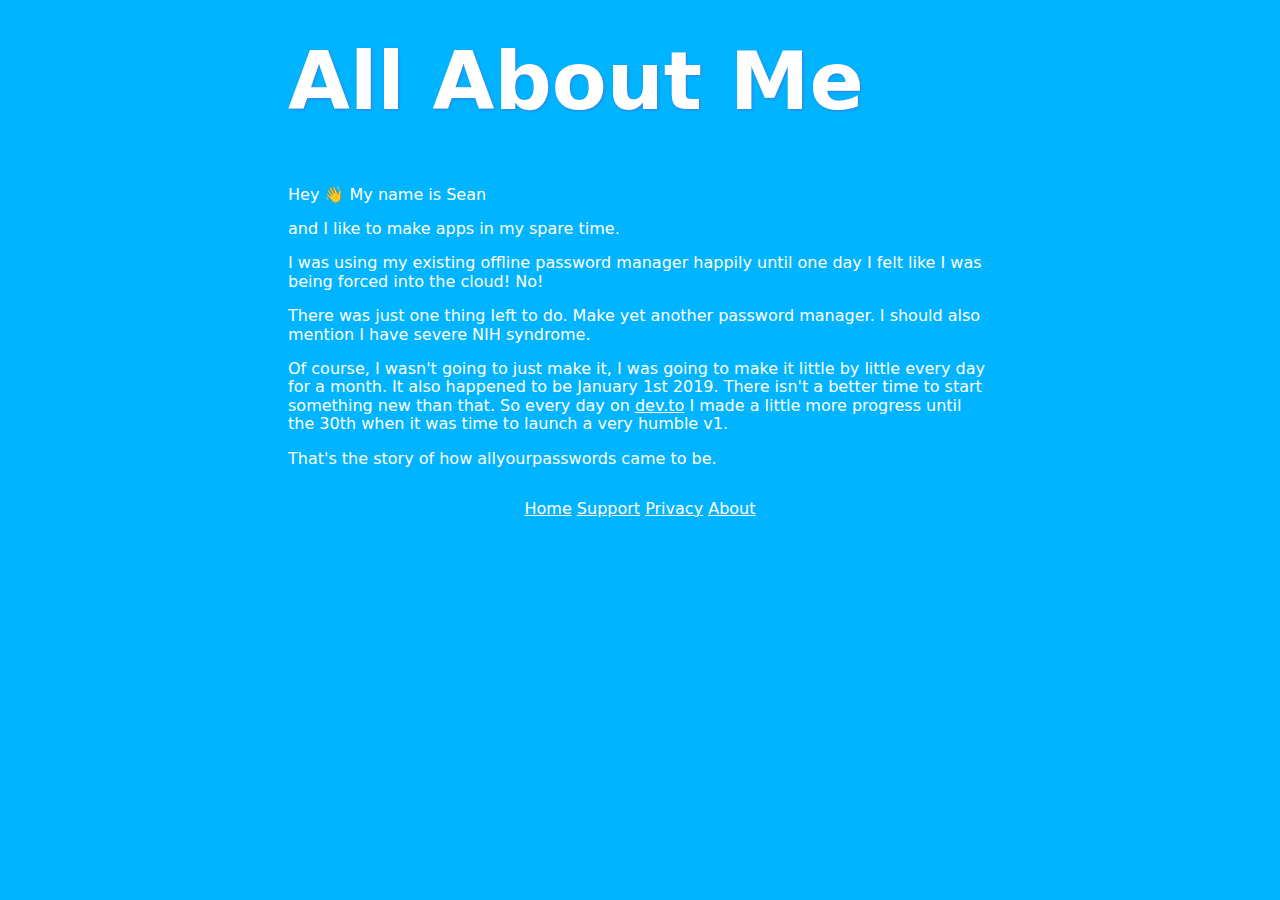
==== about.html @ d954a051 "Add more stuff" ====
<html>
  <head>
    <title>All Your Passwords</title>

    <meta charset="utf-8" />
    <meta name="viewport" content="width=device-width,initial-scale=1">
    <meta name="description" content="A macOS app for managing your passwords" />
    <meta name="image" content="https://allyourpasswords.com/social@2x.png" />
    <meta itemprop="name" content="All Your Passwords" />
    <meta itemprop="description" content="A macOS app for managing your passwords" />
    <meta itemprop="image" content="https://allyourpasswords.com/social@2x.png" />
    <meta name="twitter:card" content="summary_large_image" />
    <meta name="twitter:title" content="All Your Passwords" />
    <meta name="twitter:description" content="A macOS app for managing your passwords" />
    <meta name="twitter:site" content="@swlkr" />
    <meta name="twitter:creator" content="@swlkr" />
    <meta name="twitter:image:src" content="https://allyourpasswords.com/social@2x.png" />
    <meta property="og:title" content="All Your Passwords" />
    <meta property="og:description" content="A macOS app for managing your passwords" />
    <meta property="og:image" content="https://allyourpasswords.com/social@2x.png">
    <meta property="og:url" content="https://allyourpasswords.com" />
    <meta property="og:site_name" content="All Your Passwords" />
    <meta property="og:type" content="website" />

    <link rel="stylesheet" href="tachyons.min.css" />
    <link rel="stylesheet" href="index.css" />
    <link rel="shortcut icon" href="/favicon.ico" />
  </head>
  <body>
    <div class="mw7 center white pa4">
      <h1 class="mt0 f-subheadline-l f1 lh-title white" style="text-shadow: 1px 1px 3px #357EDD;">All About Me</h1>
      <p>
        Hey 👋

        My name is Sean
      </p>

      <p>
        and I like to make apps in my spare time.
      </p>

      <p>
        I was using my existing offline password manager happily until one day I felt like I was being forced into the cloud! No!
      </p>

      <p>
        There was just one thing left to do. Make yet another password manager. I should also mention I have severe NIH syndrome.
      </p>

      <p>
        Of course, I wasn't going to just make it, I was going to make it little by little every day for a month. It also happened to be
        January 1st 2019. There isn't a better time to start something new than that. So every day on <a href="https://dev.to/swlkr/day-1-making-a-native-macos-password-manager-for-people-who-hate-the-cloud-3j68" class="white">dev.to</a>
        I made a little more progress until the 30th when it was time to launch a very humble v1.
      </p>

      <p>
        That's the story of how allyourpasswords came to be.
      </p>
      <div class="bottom-0 pa3 tc white">
        <a href="/" class="white">Home</a>
        <a href="support.html" class="white">Support</a>
        <a href="privacy.html" class="white">Privacy</a>
        <a href="about.html" class="white">About</a>
      </div>
  </body>
</html>
---- index.css ----
body {
  font-family: system-ui, -apple-system, BlinkMacSystemFont, "Segoe UI", Roboto, Helvetica, Arial, sans-serif, "Apple Color Emoji", "Segoe UI Emoji", "Segoe UI Symbol";
  background: #00b4ff;
  color: #333;
  height: 100vh;
  margin: 0;
  padding: 0;
  overflow-x: hidden;
}

#background-wrap {
    bottom: 0;
  left: 0;
  padding-top: 50px;
  position: fixed;
  right: 0;
  top: 0;
  z-index: -1;
}

/* KEYFRAMES */

@-webkit-keyframes animateCloud {
    0% {
        margin-left: -500px;
    }
    100% {
        margin-left: 100%;
    }
}

@-moz-keyframes animateCloud {
    0% {
        margin-left: -500px;
    }
    100% {
        margin-left: 100%;
    }
}

@keyframes animateCloud {
    0% {
        margin-left: -500px;
    }
    100% {
        margin-left: 100%;
    }
}

.blue {
  color: #439EEE;
}

/* ANIMATIONS */

.x1 {
  -webkit-animation: animateCloud 35s linear infinite;
  -moz-animation: animateCloud 35s linear infinite;
  animation: animateCloud 35s linear infinite;

  -webkit-transform: scale(0.65);
  -moz-transform: scale(0.65);
  transform: scale(0.65);
}

.x2 {
  -webkit-animation: animateCloud 20s linear infinite;
  -moz-animation: animateCloud 20s linear infinite;
  animation: animateCloud 20s linear infinite;

  -webkit-transform: scale(0.3);
  -moz-transform: scale(0.3);
  transform: scale(0.3);
}

.x3 {
  -webkit-animation: animateCloud 30s linear infinite;
  -moz-animation: animateCloud 30s linear infinite;
  animation: animateCloud 30s linear infinite;

  -webkit-transform: scale(0.5);
  -moz-transform: scale(0.5);
  transform: scale(0.5);
}

/* OBJECTS */

.cloud {
  height: 120px;
  position: relative;
  width: 350px;
}
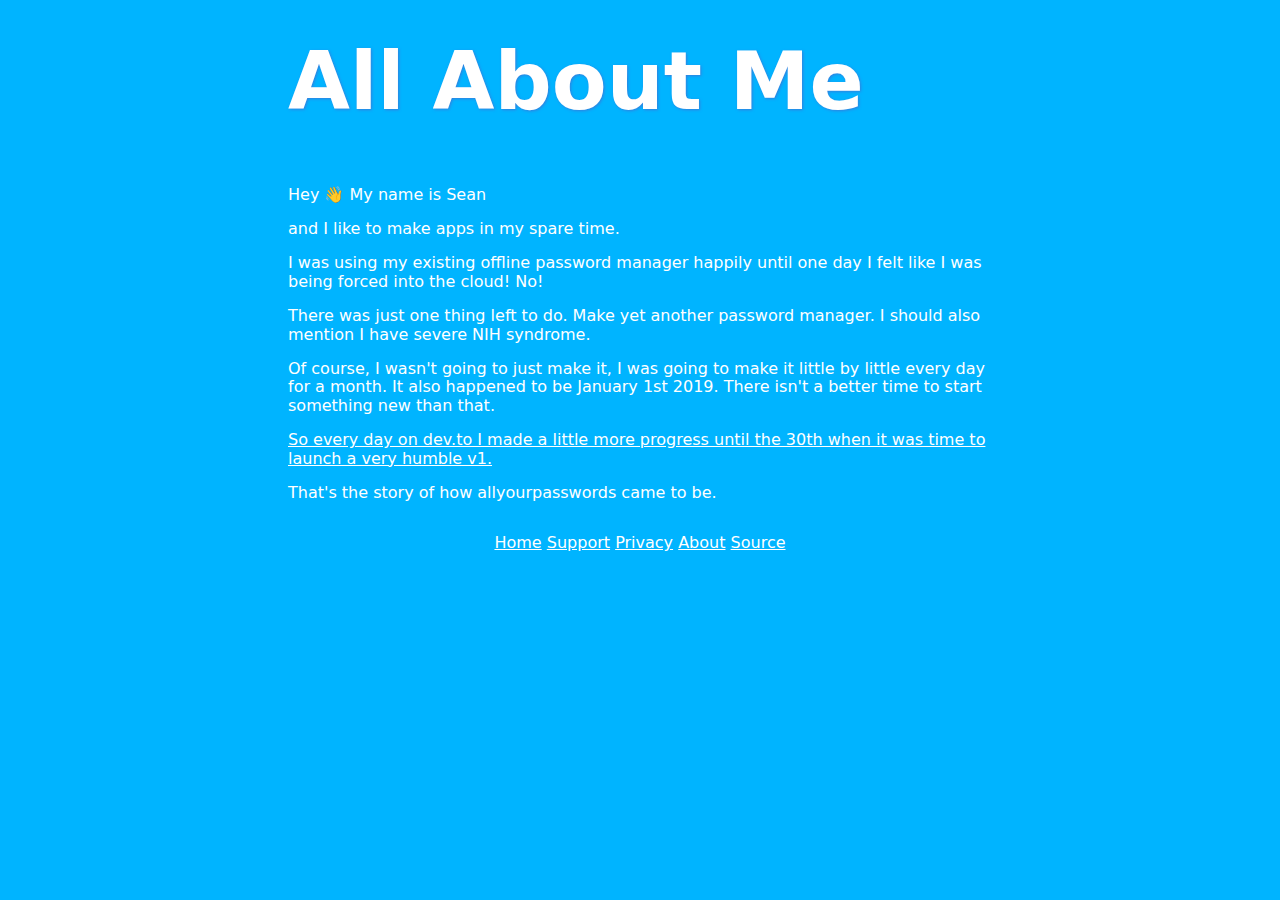
==== commit 9f3852b8: "Add source links better about page" ====
--- a/about.html
+++ b/about.html
@@ -49,8 +49,11 @@
 
       <p>
         Of course, I wasn't going to just make it, I was going to make it little by little every day for a month. It also happened to be
-        January 1st 2019. There isn't a better time to start something new than that. So every day on <a href="https://dev.to/swlkr/day-1-making-a-native-macos-password-manager-for-people-who-hate-the-cloud-3j68" class="white">dev.to</a>
-        I made a little more progress until the 30th when it was time to launch a very humble v1.
+        January 1st 2019. There isn't a better time to start something new than that.
+
+      </p>
+      <p><a href="https://dev.to/swlkr/day-1-making-a-native-macos-password-manager-for-people-who-hate-the-cloud-3j68" class="white">So every day on dev.to
+        I made a little more progress until the 30th when it was time to launch a very humble v1.</a>
       </p>
 
       <p>
@@ -61,6 +64,7 @@
         <a href="support.html" class="white">Support</a>
         <a href="privacy.html" class="white">Privacy</a>
         <a href="about.html" class="white">About</a>
+        <a href="https://github.com/swlkr/allyourpasswords" class="white">Source</a>
       </div>
   </body>
 </html>
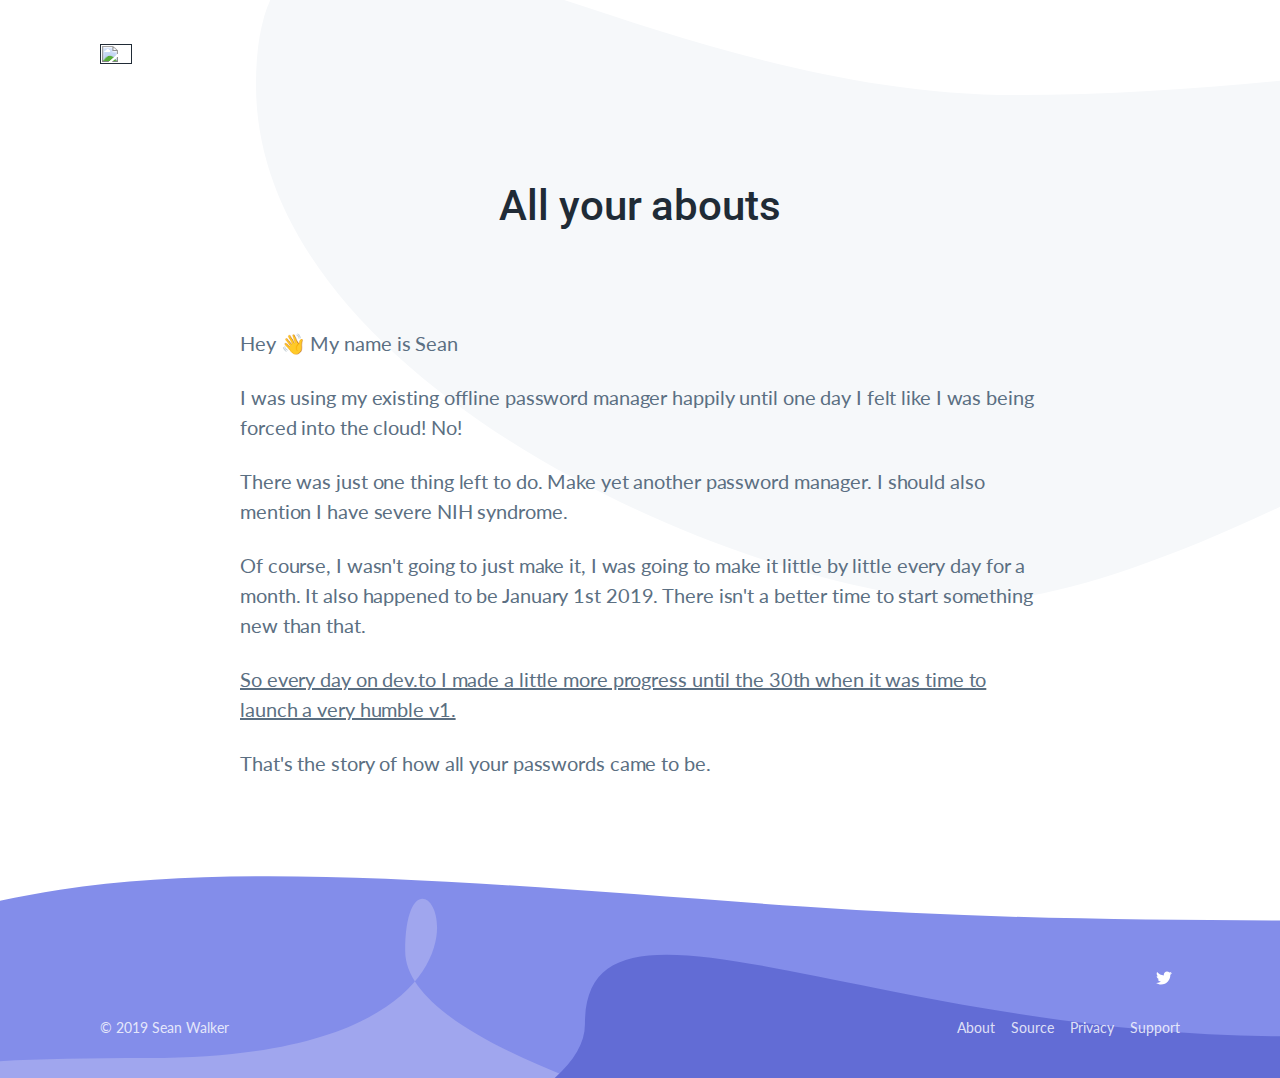
==== commit c8c946f3: "Completely change the lander" ====
--- a/about.html
+++ b/about.html
@@ -1,70 +1,135 @@
-<html>
-  <head>
-    <title>All Your Passwords</title>
+<!DOCTYPE html>
+<html lang="en">
+<head>
+  <meta charset="utf-8">
+  <meta http-equiv="X-UA-Compatible" content="IE=edge">
+  <meta name="viewport" content="width=device-width, initial-scale=1">
+  <title>All Your Passwords</title>
+  <link href="https://fonts.googleapis.com/css?family=Lato:400,400i|Roboto:500" rel="stylesheet">
+  <link rel="stylesheet" href="style.css">
+  <meta charset="utf-8" />
+  <meta name="msapplication-TileColor" content="#da532c">
+  <meta name="theme-color" content="#ffffff">
+  <meta name="viewport" content="width=device-width,initial-scale=1">
+  <meta name="description" content="A macOS app for managing your passwords" />
+  <meta name="image" content="https://allyourpasswords.com/social@2x.png" />
+  <meta itemprop="name" content="All Your Passwords" />
+  <meta itemprop="description" content="A macOS app for managing your passwords" />
+  <meta itemprop="image" content="https://allyourpasswords.com/social@2x.png" />
+  <meta name="twitter:card" content="summary_large_image" />
+  <meta name="twitter:title" content="All Your Passwords" />
+  <meta name="twitter:description" content="A macOS app for managing your passwords" />
+  <meta name="twitter:site" content="@swlkr" />
+  <meta name="twitter:creator" content="@swlkr" />
+  <meta name="twitter:image:src" content="https://allyourpasswords.com/social@2x.png" />
+  <meta property="og:title" content="All Your Passwords" />
+  <meta property="og:description" content="A macOS app for managing your passwords" />
+  <meta property="og:image" content="https://allyourpasswords.com/social@2x.png">
+  <meta property="og:url" content="https://allyourpasswords.com" />
+  <meta property="og:site_name" content="All Your Passwords" />
+  <meta property="og:type" content="website" />
 
-    <meta charset="utf-8" />
-    <meta name="viewport" content="width=device-width,initial-scale=1">
-    <meta name="description" content="A macOS app for managing your passwords" />
-    <meta name="image" content="https://allyourpasswords.com/social@2x.png" />
-    <meta itemprop="name" content="All Your Passwords" />
-    <meta itemprop="description" content="A macOS app for managing your passwords" />
-    <meta itemprop="image" content="https://allyourpasswords.com/social@2x.png" />
-    <meta name="twitter:card" content="summary_large_image" />
-    <meta name="twitter:title" content="All Your Passwords" />
-    <meta name="twitter:description" content="A macOS app for managing your passwords" />
-    <meta name="twitter:site" content="@swlkr" />
-    <meta name="twitter:creator" content="@swlkr" />
-    <meta name="twitter:image:src" content="https://allyourpasswords.com/social@2x.png" />
-    <meta property="og:title" content="All Your Passwords" />
-    <meta property="og:description" content="A macOS app for managing your passwords" />
-    <meta property="og:image" content="https://allyourpasswords.com/social@2x.png">
-    <meta property="og:url" content="https://allyourpasswords.com" />
-    <meta property="og:site_name" content="All Your Passwords" />
-    <meta property="og:type" content="website" />
+  <link rel="apple-touch-icon" sizes="180x180" href="/apple-touch-icon.png">
+  <link rel="icon" type="image/png" sizes="32x32" href="/favicon-32x32.png">
+  <link rel="icon" type="image/png" sizes="16x16" href="/favicon-16x16.png">
+  <link rel="manifest" href="/site.webmanifest">
+  <link rel="mask-icon" href="/safari-pinned-tab.svg" color="#5bbad5">
+  <link rel="shortcut icon" href="/favicon.ico" />
+</head>
+<body class="is-boxed has-animations">
+  <div class="body-wrap boxed-container">
+      <header class="site-header">
+          <div class="container">
+              <div class="site-header-inner">
+                  <div class="brand header-brand">
+                      <h1 class="m-0">
+                          <a href="">
+                            <img src="icon-256@2x.png" width="32" height="32" />
+                          </a>
+                      </h1>
+                  </div>
+              </div>
+          </div>
+      </header>
 
-    <link rel="stylesheet" href="tachyons.min.css" />
-    <link rel="stylesheet" href="index.css" />
-    <link rel="shortcut icon" href="/favicon.ico" />
-  </head>
-  <body>
-    <div class="mw7 center white pa4">
-      <h1 class="mt0 f-subheadline-l f1 lh-title white" style="text-shadow: 1px 1px 3px #357EDD;">All About Me</h1>
-      <p>
-        Hey 👋
+      <main>
+          <section class="hero text-center">
+              <div class="container-sm">
+                  <div class="hero-inner">
+                      <h1 class="hero-title h2-mobile mt-0 is-revealing">All your abouts</h1>
+                      <div class="hero-form newsletter-form field field-grouped is-revealing">
+                      </div>
+                      <div class="hero-browser">
 
-        My name is Sean
-      </p>
+                          <div class="hero-browser-inner is-revealing" style="text-align: left">
+                            <p>
+                              Hey 👋
 
-      <p>
-        and I like to make apps in my spare time.
-      </p>
+                              My name is Sean
+                            </p>
 
-      <p>
-        I was using my existing offline password manager happily until one day I felt like I was being forced into the cloud! No!
-      </p>
+                            <p>
+                              I was using my existing offline password manager happily until one day I felt like I was being forced into the cloud! No!
+                            </p>
 
-      <p>
-        There was just one thing left to do. Make yet another password manager. I should also mention I have severe NIH syndrome.
-      </p>
+                            <p>
+                              There was just one thing left to do. Make yet another password manager. I should also mention I have severe NIH syndrome.
+                            </p>
 
-      <p>
-        Of course, I wasn't going to just make it, I was going to make it little by little every day for a month. It also happened to be
-        January 1st 2019. There isn't a better time to start something new than that.
+                            <p>
+                              Of course, I wasn't going to just make it, I was going to make it little by little every day for a month. It also happened to be
+                              January 1st 2019. There isn't a better time to start something new than that.
 
-      </p>
-      <p><a href="https://dev.to/swlkr/day-1-making-a-native-macos-password-manager-for-people-who-hate-the-cloud-3j68" class="white">So every day on dev.to
-        I made a little more progress until the 30th when it was time to launch a very humble v1.</a>
-      </p>
+                            </p>
+                            <p><a href="https://dev.to/swlkr/day-1-making-a-native-macos-password-manager-for-people-who-hate-the-cloud-3j68" class="white">So every day on dev.to
+                              I made a little more progress until the 30th when it was time to launch a very humble v1.</a>
+                            </p>
 
-      <p>
-        That's the story of how allyourpasswords came to be.
-      </p>
-      <div class="bottom-0 pa3 tc white">
-        <a href="/" class="white">Home</a>
-        <a href="support.html" class="white">Support</a>
-        <a href="privacy.html" class="white">Privacy</a>
-        <a href="about.html" class="white">About</a>
-        <a href="https://github.com/swlkr/allyourpasswords" class="white">Source</a>
-      </div>
-  </body>
+                            <p>
+                              That's the story of how all your passwords came to be.
+                            </p>
+                          </div>
+                      </div>
+                  </div>
+              </div>
+          </section>
+      </main>
+
+      <footer class="site-footer text-light">
+          <div class="container">
+              <div class="site-footer-inner">
+                  <div class="brand footer-brand">
+                  </div>
+                  <ul class="footer-links list-reset">
+                      <li>
+                          <a href="about.html">About</a>
+                      </li>
+                      <li>
+                          <a href="https://github.com/swlkr/allyourpasswords">Source</a>
+                      </li>
+                      <li>
+                          <a href="privacy.html">Privacy</a>
+                      </li>
+                      <li>
+                          <a href="support.html">Support</a>
+                      </li>
+                  </ul>
+                  <ul class="footer-social-links list-reset">
+                      <li>
+                          <a href="https://twitter.com/swlkr">
+                              <span class="screen-reader-text">Twitter</span>
+                              <svg width="16" height="16" xmlns="http://www.w3.org/2000/svg">
+                                  <path d="M16 3c-.6.3-1.2.4-1.9.5.7-.4 1.2-1 1.4-1.8-.6.4-1.3.6-2.1.8-.6-.6-1.5-1-2.4-1-1.7 0-3.2 1.5-3.2 3.3 0 .3 0 .5.1.7-2.7-.1-5.2-1.4-6.8-3.4-.3.5-.4 1-.4 1.7 0 1.1.6 2.1 1.5 2.7-.5 0-1-.2-1.5-.4C.7 7.7 1.8 9 3.3 9.3c-.3.1-.6.1-.9.1-.2 0-.4 0-.6-.1.4 1.3 1.6 2.3 3.1 2.3-1.1.9-2.5 1.4-4.1 1.4H0c1.5.9 3.2 1.5 5 1.5 6 0 9.3-5 9.3-9.3v-.4C15 4.3 15.6 3.7 16 3z" fill="#FFFFFF"/>
+                              </svg>
+                          </a>
+                      </li>
+                  </ul>
+                  <div class="footer-copyright">&copy; 2019 Sean Walker</div>
+              </div>
+          </div>
+      </footer>
+  </div>
+
+  <script src="main.js"></script>
+</body>
 </html>
--- a/style.css
+++ b/style.css
@@ -0,0 +1,3 @@
+html{line-height:1.15;-ms-text-size-adjust:100%;-webkit-text-size-adjust:100%}body{margin:0}article,aside,footer,header,nav,section{display:block}h1{font-size:2em;margin:0.67em 0}figcaption,figure,main{display:block}figure{margin:1em 40px}hr{box-sizing:content-box;height:0;overflow:visible}pre{font-family:monospace, monospace;font-size:1em}a{background-color:transparent;-webkit-text-decoration-skip:objects}abbr[title]{border-bottom:none;text-decoration:underline;-webkit-text-decoration:underline dotted;text-decoration:underline dotted}b,strong{font-weight:inherit}b,strong{font-weight:bolder}code,kbd,samp{font-family:monospace, monospace;font-size:1em}dfn{font-style:italic}mark{background-color:#ff0;color:#000}small{font-size:80%}sub,sup{font-size:75%;line-height:0;position:relative;vertical-align:baseline}sub{bottom:-0.25em}sup{top:-0.5em}audio,video{display:inline-block}audio:not([controls]){display:none;height:0}img{border-style:none}svg:not(:root){overflow:hidden}button,input,optgroup,select,textarea{font-family:sans-serif;font-size:100%;line-height:1.15;margin:0}button,input{overflow:visible}button,select{text-transform:none}button,html [type="button"],[type="reset"],[type="submit"]{-webkit-appearance:button}button::-moz-focus-inner,[type="button"]::-moz-focus-inner,[type="reset"]::-moz-focus-inner,[type="submit"]::-moz-focus-inner{border-style:none;padding:0}button:-moz-focusring,[type="button"]:-moz-focusring,[type="reset"]:-moz-focusring,[type="submit"]:-moz-focusring{outline:1px dotted ButtonText}fieldset{padding:0.35em 0.75em 0.625em}legend{box-sizing:border-box;color:inherit;display:table;max-width:100%;padding:0;white-space:normal}progress{display:inline-block;vertical-align:baseline}textarea{overflow:auto}[type="checkbox"],[type="radio"]{box-sizing:border-box;padding:0}[type="number"]::-webkit-inner-spin-button,[type="number"]::-webkit-outer-spin-button{height:auto}[type="search"]{-webkit-appearance:textfield;outline-offset:-2px}[type="search"]::-webkit-search-cancel-button,[type="search"]::-webkit-search-decoration{-webkit-appearance:none}::-webkit-file-upload-button{-webkit-appearance:button;font:inherit}details,menu{display:block}summary{display:list-item}canvas{display:inline-block}template{display:none}[hidden]{display:none}html{box-sizing:border-box}*,*:before,*:after{box-sizing:inherit}body{background:#fff;-moz-osx-font-smoothing:grayscale;-webkit-font-smoothing:antialiased}hr{border:0;display:block;height:1px;background:#E3E7EB;background:linear-gradient(to right, rgba(227,231,235,0.1) 0, rgba(227,231,235,0.6) 50%, rgba(227,231,235,0.1) 100%);margin-top:24px;margin-bottom:24px}ul,ol{margin-top:0;margin-bottom:24px;padding-left:24px}ul{list-style:disc}ol{list-style:decimal}li>ul,li>ol{margin-bottom:0}dl{margin-top:0;margin-bottom:24px}dt{font-weight:700}dd{margin-left:24px;margin-bottom:24px}img{height:auto;max-width:100%;vertical-align:middle}figure{margin:24px 0}figcaption{font-size:16px;line-height:24px;padding:8px 0}img,svg{display:block}table{border-collapse:collapse;margin-bottom:24px;width:100%}tr{border-bottom:1px solid #E3E7EB}th{text-align:left}th,td{padding:10px 16px}th:first-child,td:first-child{padding-left:0}th:last-child,td:last-child{padding-right:0}html{font-size:18px;line-height:27px}@media (min-width: 641px){html{font-size:20px;line-height:30px;letter-spacing:-0.1px}}body{color:#5B6F82;font-size:1rem}body,button,input,select,textarea{font-family:"Lato", sans-serif}a{color:inherit;text-decoration:underline}a:hover,a:active{outline:0;text-decoration:none}h1,h2,h3,h4,h5,h6,.h1,.h2,.h3,.h4,.h5,.h6{clear:both;color:#202B36;font-family:"Roboto", sans-serif;font-weight:500}h1,.h1{font-size:36px;line-height:46px;letter-spacing:-0.2px}@media (min-width: 641px){h1,.h1{font-size:42px;line-height:52px;letter-spacing:-0.1px}}h2,.h2{font-size:30px;line-height:40px;letter-spacing:-0.1px}@media (min-width: 641px){h2,.h2{font-size:36px;line-height:46px;letter-spacing:-0.2px}}h3,.h3,blockquote{font-size:20px;line-height:30px;letter-spacing:-0.1px}@media (min-width: 641px){h3,.h3,blockquote{font-size:30px;line-height:40px;letter-spacing:-0.1px}}h4,h5,h6,.h4,.h5,.h6{font-size:18px;line-height:27px;letter-spacing:-0.1px}@media (min-width: 641px){h4,h5,h6,.h4,.h5,.h6{font-size:20px;line-height:30px;letter-spacing:-0.1px}}@media (max-width: 640px){.h1-mobile{font-size:36px;line-height:46px;letter-spacing:-0.2px}.h2-mobile{font-size:30px;line-height:40px;letter-spacing:-0.1px}.h3-mobile{font-size:20px;line-height:30px;letter-spacing:-0.1px}.h4-mobile,.h5-mobile,.h6-mobile{font-size:18px;line-height:27px;letter-spacing:-0.1px}}.text-light{color:rgba(255,255,255,0.8)}.text-light a{color:rgba(255,255,255,0.8)}.text-light h1,.text-light h2,.text-light h3,.text-light h4,.text-light h5,.text-light h6,.text-light .h1,.text-light .h2,.text-light .h3,.text-light .h4,.text-light .h5,.text-light .h6{color:#fff !important}.text-sm{font-size:18px;line-height:27px;letter-spacing:-0.1px}.text-xs{font-size:16px;line-height:24px;letter-spacing:-0.1px}h1,h2,.h1,.h2{margin-top:48px;margin-bottom:16px}h3,.h3{margin-top:36px;margin-bottom:12px}h4,h5,h6,.h4,.h5,.h6{margin-top:24px;margin-bottom:4px}p{margin-top:0;margin-bottom:24px}dfn,cite,em,i{font-style:italic}blockquote{color:#92A2B1;font-style:italic;margin-top:24px;margin-bottom:24px;margin-left:24px}blockquote::before{content:"\201C"}blockquote::after{content:"\201D"}blockquote p{display:inline}address{color:#5B6F82;border-width:1px 0;border-style:solid;border-color:#E3E7EB;padding:24px 0;margin:0 0 24px}pre,pre h1,pre h2,pre h3,pre h4,pre h5,pre h6,pre .h1,pre .h2,pre .h3,pre .h4,pre .h5,pre .h6{font-family:"Courier 10 Pitch", Courier, monospace}pre,code,kbd,tt,var{background:#F6F8FA}pre{font-size:16px;line-height:24px;margin-bottom:1.6em;max-width:100%;overflow:auto;padding:24px;margin-top:24px;margin-bottom:24px}code,kbd,tt,var{font-family:Monaco, Consolas, "Andale Mono", "DejaVu Sans Mono", monospace;font-size:16px;padding:2px 4px}abbr,acronym{cursor:help}mark,ins{text-decoration:none}small{font-size:18px;line-height:27px;letter-spacing:-0.1px}b,strong{font-weight:700}button,input,select,textarea,label{font-size:18px;line-height:27px}.container,.container-sm{width:100%;margin:0 auto;padding-left:16px;padding-right:16px}@media (min-width: 481px){.container,.container-sm{padding-left:24px;padding-right:24px}}.container{max-width:1128px}.container-sm{max-width:848px}.container .container-sm{max-width:800px;padding-left:0;padding-right:0}.screen-reader-text{clip:rect(1px, 1px, 1px, 1px);position:absolute !important;height:1px;width:1px;overflow:hidden;word-wrap:normal !important}.screen-reader-text:focus{border-radius:2px;box-shadow:0 0 2px 2px rgba(0,0,0,0.6);clip:auto !important;display:block;font-size:13px;letter-spacing:0px;font-weight:700;line-height:16px;text-transform:uppercase;text-decoration:none;background-color:#fff;color:#4992F0 !important;border:none;height:auto;left:8px;padding:16px 32px;top:8px;width:auto;z-index:100000}.list-reset{list-style:none;padding:0}.text-left{text-align:left}.text-center{text-align:center}.text-right{text-align:right}.text-primary{color:#4992F0}.text-secondary{color:#838DEA}.has-top-divider{position:relative}.has-top-divider::before{content:'';position:absolute;top:0;left:0;width:100%;display:block;height:1px;background:#E3E7EB;background:linear-gradient(to right, rgba(227,231,235,0.1) 0, rgba(227,231,235,0.6) 50%, rgba(227,231,235,0.1) 100%)}.has-bottom-divider{position:relative}.has-bottom-divider::after{content:'';position:absolute;bottom:0;left:0;width:100%;display:block;height:1px;background:#E3E7EB;background:linear-gradient(to right, rgba(227,231,235,0.1) 0, rgba(227,231,235,0.6) 50%, rgba(227,231,235,0.1) 100%)}.m-0{margin:0}.mt-0{margin-top:0}.mr-0{margin-right:0}.mb-0{margin-bottom:0}.ml-0{margin-left:0}.m-8{margin:8px}.mt-8{margin-top:8px}.mr-8{margin-right:8px}.mb-8{margin-bottom:8px}.ml-8{margin-left:8px}.m-16{margin:16px}.mt-16{margin-top:16px}.mr-16{margin-right:16px}.mb-16{margin-bottom:16px}.ml-16{margin-left:16px}.m-24{margin:24px}.mt-24{margin-top:24px}.mr-24{margin-right:24px}.mb-24{margin-bottom:24px}.ml-24{margin-left:24px}.m-32{margin:32px}.mt-32{margin-top:32px}.mr-32{margin-right:32px}.mb-32{margin-bottom:32px}.ml-32{margin-left:32px}.m-40{margin:40px}.mt-40{margin-top:40px}.mr-40{margin-right:40px}.mb-40{margin-bottom:40px}.ml-40{margin-left:40px}.m-48{margin:48px}.mt-48{margin-top:48px}.mr-48{margin-right:48px}.mb-48{margin-bottom:48px}.ml-48{margin-left:48px}.m-56{margin:56px}.mt-56{margin-top:56px}.mr-56{margin-right:56px}.mb-56{margin-bottom:56px}.ml-56{margin-left:56px}.m-64{margin:64px}.mt-64{margin-top:64px}.mr-64{margin-right:64px}.mb-64{margin-bottom:64px}.ml-64{margin-left:64px}.p-0{padding:0}.pt-0{padding-top:0}.pr-0{padding-right:0}.pb-0{padding-bottom:0}.pl-0{padding-left:0}.p-8{padding:8px}.pt-8{padding-top:8px}.pr-8{padding-right:8px}.pb-8{padding-bottom:8px}.pl-8{padding-left:8px}.p-16{padding:16px}.pt-16{padding-top:16px}.pr-16{padding-right:16px}.pb-16{padding-bottom:16px}.pl-16{padding-left:16px}.p-24{padding:24px}.pt-24{padding-top:24px}.pr-24{padding-right:24px}.pb-24{padding-bottom:24px}.pl-24{padding-left:24px}.p-32{padding:32px}.pt-32{padding-top:32px}.pr-32{padding-right:32px}.pb-32{padding-bottom:32px}.pl-32{padding-left:32px}.p-40{padding:40px}.pt-40{padding-top:40px}.pr-40{padding-right:40px}.pb-40{padding-bottom:40px}.pl-40{padding-left:40px}.p-48{padding:48px}.pt-48{padding-top:48px}.pr-48{padding-right:48px}.pb-48{padding-bottom:48px}.pl-48{padding-left:48px}.p-56{padding:56px}.pt-56{padding-top:56px}.pr-56{padding-right:56px}.pb-56{padding-bottom:56px}.pl-56{padding-left:56px}.p-64{padding:64px}.pt-64{padding-top:64px}.pr-64{padding-right:64px}.pb-64{padding-bottom:64px}.pl-64{padding-left:64px}.sr .has-animations .is-revealing{visibility:hidden}.input,.textarea{background-color:#fff;border-width:1px;border-style:solid;border-color:#E3E7EB;color:#5B6F82;max-width:100%;width:100%}.input::-webkit-input-placeholder,.textarea::-webkit-input-placeholder{color:#92A2B1}.input:-ms-input-placeholder,.textarea:-ms-input-placeholder{color:#92A2B1}.input::-ms-input-placeholder,.textarea::-ms-input-placeholder{color:#92A2B1}.input::placeholder,.textarea::placeholder{color:#92A2B1}.input::-ms-input-placeholder,.textarea::-ms-input-placeholder{color:#92A2B1}.input:-ms-input-placeholder,.textarea:-ms-input-placeholder{color:#92A2B1}.input:hover,.textarea:hover{border-color:#d4dae0}.input:active,.input:focus,.textarea:active,.textarea:focus{outline:none;border-color:#4992F0}.input[disabled],.textarea[disabled]{cursor:not-allowed;background-color:#F6F8FA;border-color:#F6F8FA}.input{-moz-appearance:none;-webkit-appearance:none;font-size:16px;letter-spacing:-0.1px;line-height:20px;border-radius:2px;padding:13px 16px;height:48px;box-shadow:none}.input .inline-input{display:inline;width:auto}.textarea{display:block;min-width:100%;resize:vertical}.textarea .inline-textarea{display:inline;width:auto}.field-grouped>.control:not(:last-child){margin-bottom:8px}@media (min-width: 641px){.field-grouped{display:flex}.field-grouped>.control{flex-shrink:0}.field-grouped>.control.control-expanded{flex-grow:1;flex-shrink:1}.field-grouped>.control:not(:last-child){margin-bottom:0;margin-right:8px}}.button{display:inline-flex;font-size:13px;letter-spacing:0px;font-weight:700;line-height:16px;text-transform:uppercase;text-decoration:none !important;background-color:#fff;color:#4992F0 !important;border:none;border-radius:2px;cursor:pointer;justify-content:center;padding:16px 32px;height:48px;text-align:center;white-space:nowrap}.button:active{outline:0}.button::before{border-radius:2px}.button-shadow{position:relative}.button-shadow::before{content:'';position:absolute;top:0;right:0;bottom:0;left:0;box-shadow:0 8px 24px rgba(32,43,54,0.12);mix-blend-mode:multiply;transition:box-shadow .15s ease}.button-shadow:hover::before{box-shadow:0 8px 24px rgba(32,43,54,0.25)}.button-sm{padding:8px 24px;height:32px}.button-sm.button-shadow::before{box-shadow:0 4px 16px rgba(32,43,54,0.12)}.button-sm.button-shadow:hover::before{box-shadow:0 4px 16px rgba(32,43,54,0.25)}.button-primary{color:#fff !important;transition:background .15s ease}.button-primary{background:#2e83ef;background:linear-gradient(65deg, #1274ED 0, #4992F0 100%)}.button-primary:hover{background:#3386ef;background:linear-gradient(65deg, #1777ed 0, #4e95f0 100%)}.button-block{display:flex}.site-header{position:relative;padding:24px 0}.site-header::before{content:'';position:absolute;top:0;left:16%;width:84%;height:500px;background-image:url([data-uri]);background-size:1140px 500px;background-repeat:no-repeat}.site-header-inner{position:relative;display:flex;justify-content:space-between;align-items:center}.header-links{display:inline-flex}.header-links li{display:inline-flex}.header-links a:not(.button){font-size:13px;line-height:18px;letter-spacing:0px;font-weight:700;color:#5B6F82;text-transform:uppercase;text-decoration:none;line-height:16px;padding:8px 24px}.header-links a:not(.button):hover,.header-links a:not(.button):active{color:#202B36}@media (min-width: 641px){.site-header{position:relative;padding:24px 0}.site-header::before{top:-50%;left:20%;width:80%;height:651px;background-size:1480px 651px}}.hero{position:relative;padding-top:40px;padding-bottom:40px}.hero-paragraph{margin-bottom:32px}.hero-browser{position:relative;margin-top:80px}.hero-browser-inner{position:relative}.hero-browser-inner svg{width:100%;height:auto;overflow:visible}.bubble-1,.bubble-2,.bubble-3,.bubble-4{position:absolute}.bubble-1 svg,.bubble-2 svg,.bubble-3 svg,.bubble-4 svg{height:auto}.bubble-1{top:-15px;left:70px}.bubble-1 svg{width:34px}.bubble-2{bottom:0;right:-30px}.bubble-2 svg{width:78px}.bubble-3{left:-40px;bottom:-40px}.bubble-3 svg{width:143px}.bubble-4{top:-25px;right:-54px}.bubble-4 svg{width:104px}@media (min-width: 641px){.hero{padding-top:80px;padding-bottom:120px}.hero-paragraph{margin-bottom:40px;padding-left:72px;padding-right:72px}.bubble-1 svg,.bubble-2 svg,.bubble-3 svg,.bubble-4 svg{width:auto}.bubble-1{top:85px;left:-30px}.bubble-2{bottom:-8px;right:-75px}.bubble-3{left:-140px;bottom:-120px}.bubble-4{top:-35px;right:-110px}}.features{position:relative}.features::before{content:'';position:absolute;bottom:0;left:0;width:100%;height:482px;background-image:url([data-uri]);background-size:1205px 482px;background-repeat:no-repeat}.features-wrap{display:flex;flex-wrap:wrap;justify-content:center;margin-right:-12px;margin-left:-12px}.features-wrap:first-child{margin-top:-8px}.features-wrap:last-child{margin-bottom:-8px}.feature{padding:8px 12px;width:368px;max-width:344px;flex-grow:1}.feature-inner{height:100%}.feature-icon{position:relative;display:flex;justify-content:center;background:#fff;border-radius:50%}.feature-icon::before{content:'';position:absolute;top:0;width:80px;height:80px;border-radius:50%;box-shadow:0 16px 48px #E3E7EB;mix-blend-mode:multiply}@supports (-ms-ime-align: auto){.feature-icon::before{box-shadow:0 16px 48px rgba(32,43,54,0.12)}}.feature-title{margin-top:20px}@media (min-width: 641px){.features::before{left:55%;width:45%}.features-wrap:first-child{margin-top:-32px}.features-wrap:last-child{margin-bottom:-32px}.feature{padding:32px 12px}.feature-title{margin-top:16px}}.newsletter .section-inner{padding-bottom:64px}.newsletter .section-paragraph{margin-bottom:32px}.newsletter-form{max-width:475px;margin:0 auto}@media (min-width: 641px){.newsletter .section-inner{padding-bottom:120px}.newsletter .section-paragraph{margin-bottom:40px;padding-left:72px;padding-right:72px}}.is-boxed{background:#F6F8FA}.body-wrap{background:#fff;overflow:hidden;display:flex;flex-direction:column;min-height:100vh}.boxed-container{max-width:1440px;margin:0 auto;box-shadow:0 16px 48px #E3E7EB}@supports (-ms-ime-align: auto){.boxed-container{box-shadow:0 16px 48px rgba(32,43,54,0.12)}}main{flex:1 0 auto}.section-inner{position:relative;padding-top:48px;padding-bottom:48px}@media (min-width: 641px){.section-inner{padding-top:80px;padding-bottom:80px}}.site-footer{position:relative;font-size:14px;line-height:20px;letter-spacing:0px}.site-footer::before{content:'';position:absolute;bottom:0;left:0;width:100%;height:259px;background-image:url([data-uri]);background-size:1440px 259px;background-repeat:no-repeat}.site-footer a{color:rgba(255,255,255,0.8);text-decoration:none}.site-footer a:hover,.site-footer a:active{color:#fff;text-decoration:underline}.site-footer-inner{position:relative;display:flex;flex-wrap:wrap;padding-top:40px;padding-bottom:40px}.footer-brand,.footer-links,.footer-social-links,.footer-copyright{flex:none;width:100%;display:inline-flex;justify-content:center}.footer-brand,.footer-links,.footer-social-links{margin-bottom:24px}.footer-links li+li,.footer-social-links li+li{margin-left:16px}.footer-social-links li{display:inline-flex}.footer-social-links li a{padding:8px}@media (min-width: 641px){.site-footer::before{height:202px}.site-footer-inner{justify-content:space-between}.footer-brand,.footer-links,.footer-social-links,.footer-copyright{flex:50%}.footer-brand,.footer-copyright{justify-content:flex-start}.footer-links,.footer-social-links{justify-content:flex-end}.footer-links{order:1;margin-bottom:0}}
+
+/*# sourceMappingURL=[data-uri] */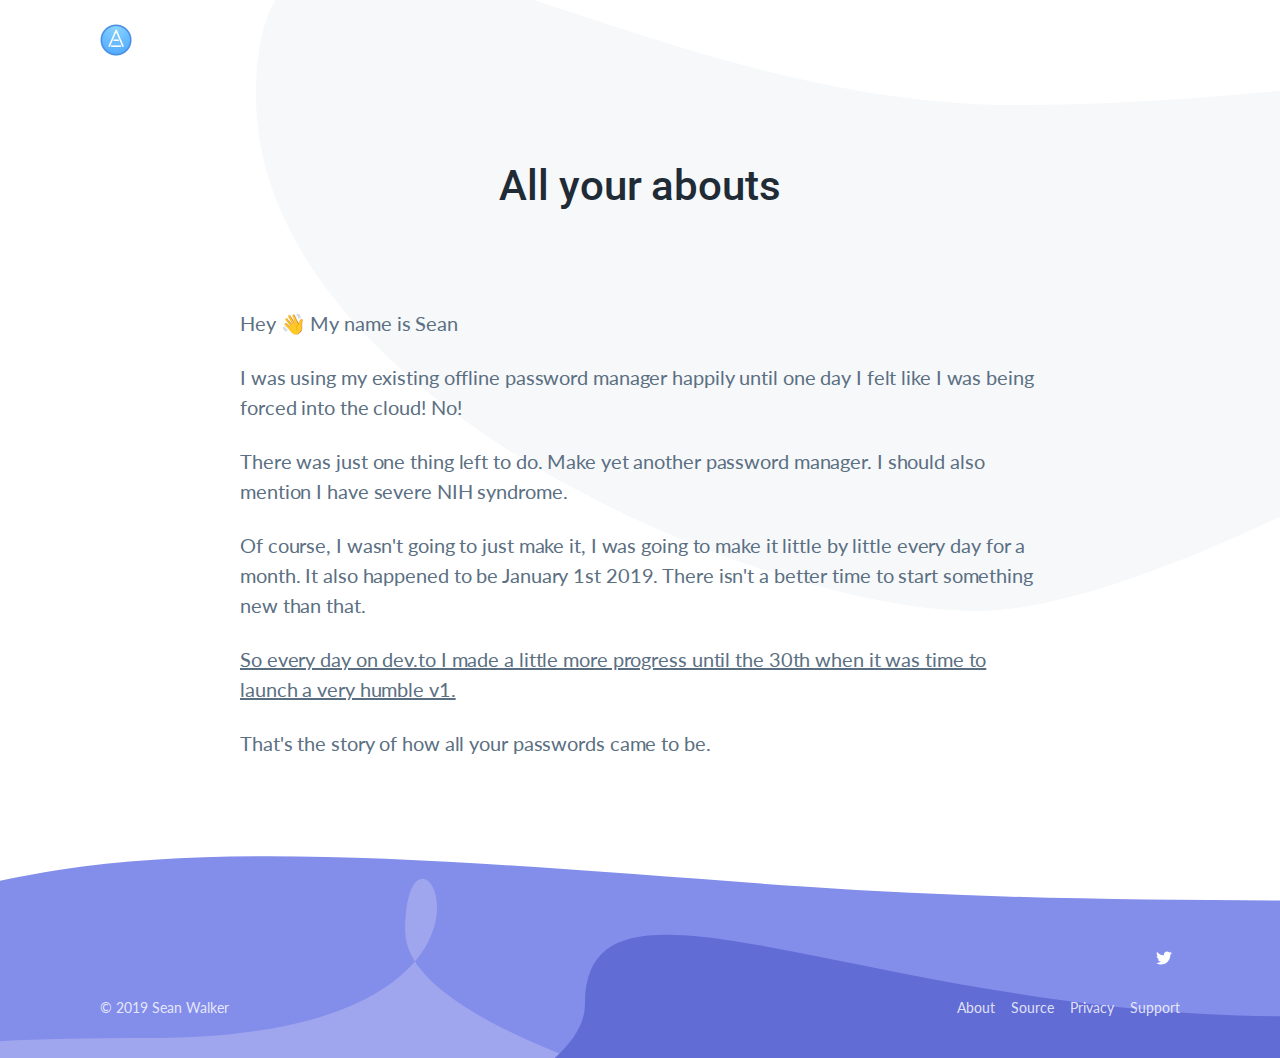
==== commit 672313f2: "Fix all the icons" ====
--- a/about.html
+++ b/about.html
@@ -44,7 +44,7 @@
                   <div class="brand header-brand">
                       <h1 class="m-0">
                           <a href="">
-                            <img src="icon-256@2x.png" width="32" height="32" />
+                            <img src="Icon-256@2x.png" width="32" height="32" />
                           </a>
                       </h1>
                   </div>
